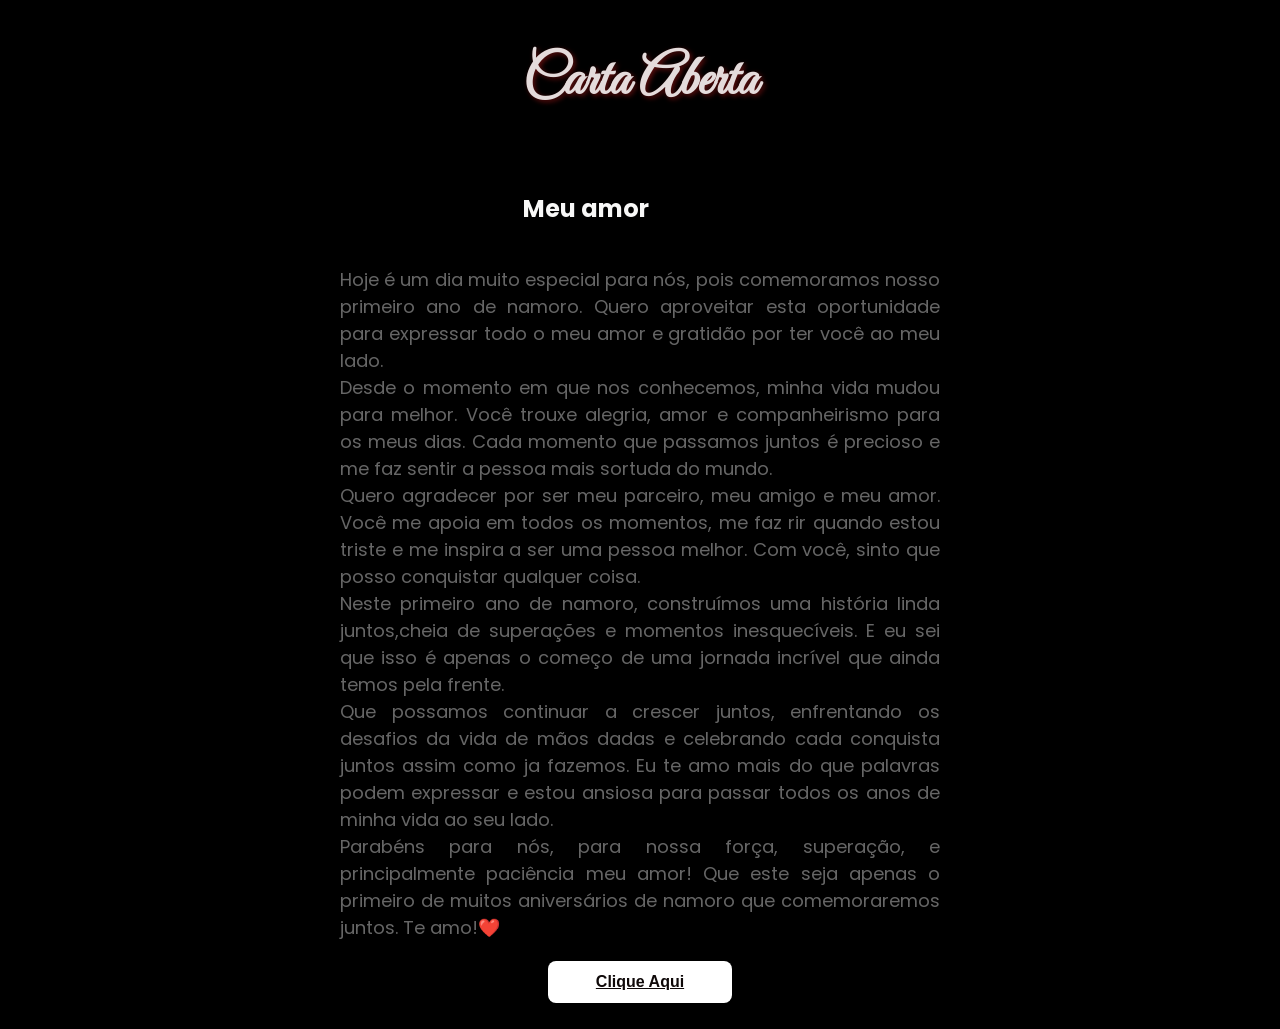
==== index.html @ 9fa2def2 "atualiza mensagem de amor no primeiro aniversário de namoro com novos trechos e formatação" ====
<!DOCTYPE html>
<html lang="pt-br">
<head>
  <meta charset="UTF-8">
  <title>Happy Our Birthday</title>
   <link rel="stylesheet" href="style.css">
  <!-- Importando uma fonte parecida com a do vídeo -->
    <link href="https://fonts.googleapis.com/css2?family=Great+Vibes&display=swap" rel="stylesheet">
    <link href="https://fonts.googleapis.com/css2?family=Poppins:wght@400;700&display=swap" rel="stylesheet">
</head>
<body>
    <header>
        <h1 class="Happy__Birthday"> Carta Aberta</h1>
        <p>para</p>
        <h2 class="h2">Meu amor</h2>

    </header>
    <main>
     
    </main>
         <p class="p">Hoje é um dia muito especial para nós, pois comemoramos nosso primeiro ano de namoro. Quero aproveitar esta oportunidade para expressar todo o meu amor e gratidão por ter você ao meu lado.<br>
Desde o momento em que nos conhecemos, minha vida mudou para melhor. Você trouxe alegria, amor e companheirismo para os meus dias. Cada momento que passamos juntos é precioso e me faz sentir a pessoa mais sortuda do mundo.<br>
Quero agradecer por ser meu parceiro, meu amigo e meu amor. Você me apoia em    todos os momentos, me faz rir quando estou triste e me inspira a ser uma pessoa melhor. Com você, sinto que posso conquistar qualquer coisa.<br>
Neste primeiro ano de namoro, construímos uma história linda juntos,cheia de superações e momentos inesquecíveis. E eu sei que isso é apenas o começo de uma jornada incrível que ainda temos pela frente.<br>
Que possamos continuar a crescer juntos, enfrentando os desafios da vida de mãos dadas e celebrando cada conquista juntos assim como ja fazemos. Eu te amo mais do que palavras podem expressar e estou ansiosa para passar todos os anos de minha vida ao seu lado.<br>
Parabéns para nós, para nossa força, superação, e principalmente paciência meu amor! Que este seja apenas o primeiro de muitos aniversários de namoro que comemoraremos juntos. Te amo!❤️</p>

    <button class="meu-botao" onclick='window.location.href="parabens.html"'>
        <a href="parabens.html" class="meu-botao">Clique Aqui</a>
    </button>

    
     <footer>
        &copy; 2026 - Matheus & Heloa. Todos os direitos reservados.
    </footer>
---- style.css ----
body {
      background-color: #000000;
      display: flex;
      flex-direction: column;
      align-items: center;
      justify-content: center;
     
 
 
    .Happy__Birthday {
      font-family: 'Great Vibes', cursive;
      color: #e4dbdb;
      font-size: 3.5em;
      text-shadow: 2px 2px 5px rgb(92, 13, 13);
      
  
    }
.h1 {
      font-family: 'Great Vibes',  ;
      color: #eee6e6;
      font-size: 5.5em;
      text-shadow: 2px 2px 5px rgb(255, 7, 7);
      align-items: center;
      text-align: center;
      justify-content: center;
  }

     
   .h2 {
    font-family: 'Poppins', sans-serif;
    font-size: 24px;
    color: #f8f8f7;
    align-items: center;
    justify-content: center;

  }
    h3 {      
      font-family: 'Great Vibes',  ;
      color: #eee6e6;
      align-items: center;
      text-align: center;
      font-size: 50px;
}

      .p {
    font-family: 'Poppins', sans-serif;
    font-size: 18px;
    color: #666666;
    text-align: justify;
    margin-top: 20px;
    margin-bottom: 20px;
    width: 80%;
    max-width: 600px;
    align-items: center;
    justify-content: center;
  }

    .footer{
    font-family: 'Poppins', sans-serif;
    font-size: 14px;
    color: #e4dbdb;
    margin-top: 20px;
  }

   /* Estilo base do botão */
    .meu-botao {
            background-color: #ffffff; /* Cor de fundo */
            color: rgb(15, 9, 9); /* Cor do texto */
            padding: 12px 24px; /* Espaçamento interno */
            border: none; /* Remove borda padrão */
            border-radius: 8px; /* Bordas arredondadas */
            cursor: pointer; /* Cursor de mão */
            font-size: 16px; /* Tamanho da fonte */
            font-weight: bold; /* Texto em negrito */
            transition: background-color 0.3s ease, transform 0.2s ease;
    }

        /* Efeito ao passar o mouse */
    .meu-botao:hover {
            background-color: #ec0404; /* Cor mais escura */
            transform: scale(1.05); /* Leve aumento */
    }

        /* Efeito ao clicar */
    .meu-botao:active {
            background-color: #470505;
            transform: scale(0.98); /* Leve redução */
    }
 /* Container para centralizar e dar sombra */
    .img-container {
            display: inline-block;
            padding: 10px;
            background: rgb(59, 2, 2);
            border-radius: 15px;
            box-shadow: 0 4px 10px rgb(59, 59, 59);
            margin-top: 10px;
            margin-bottom: 10px;
            align-items: center;
        }

        /* Imagem arredondada */
    .img-redonda {
            width: 200px;           /* tamanho fixo */
            height: 200px;          /* mantém quadrada para arredondar */
            object-fit: cover;      /* corta a imagem para preencher */
            border-radius: 50%;     /* deixa circular */
            border: 4px solid #0c0303; /* borda verde */
            transition: transform 0.3s ease; /* efeito suave */
        }

        /* Efeito ao passar o mouse */
    .img-redonda:hover {
            transform: scale(1.05); /* aumenta levemente */
        }

   #countdown{
        font-size: 40px;
        color: #ffffff;
        font-weight: bold;
        align-items: center;
        text-align: center;
        justify-content: center;
}

.player {
  display: flex;
  justify-content: center;
  margin-top: 20px;
}







  }
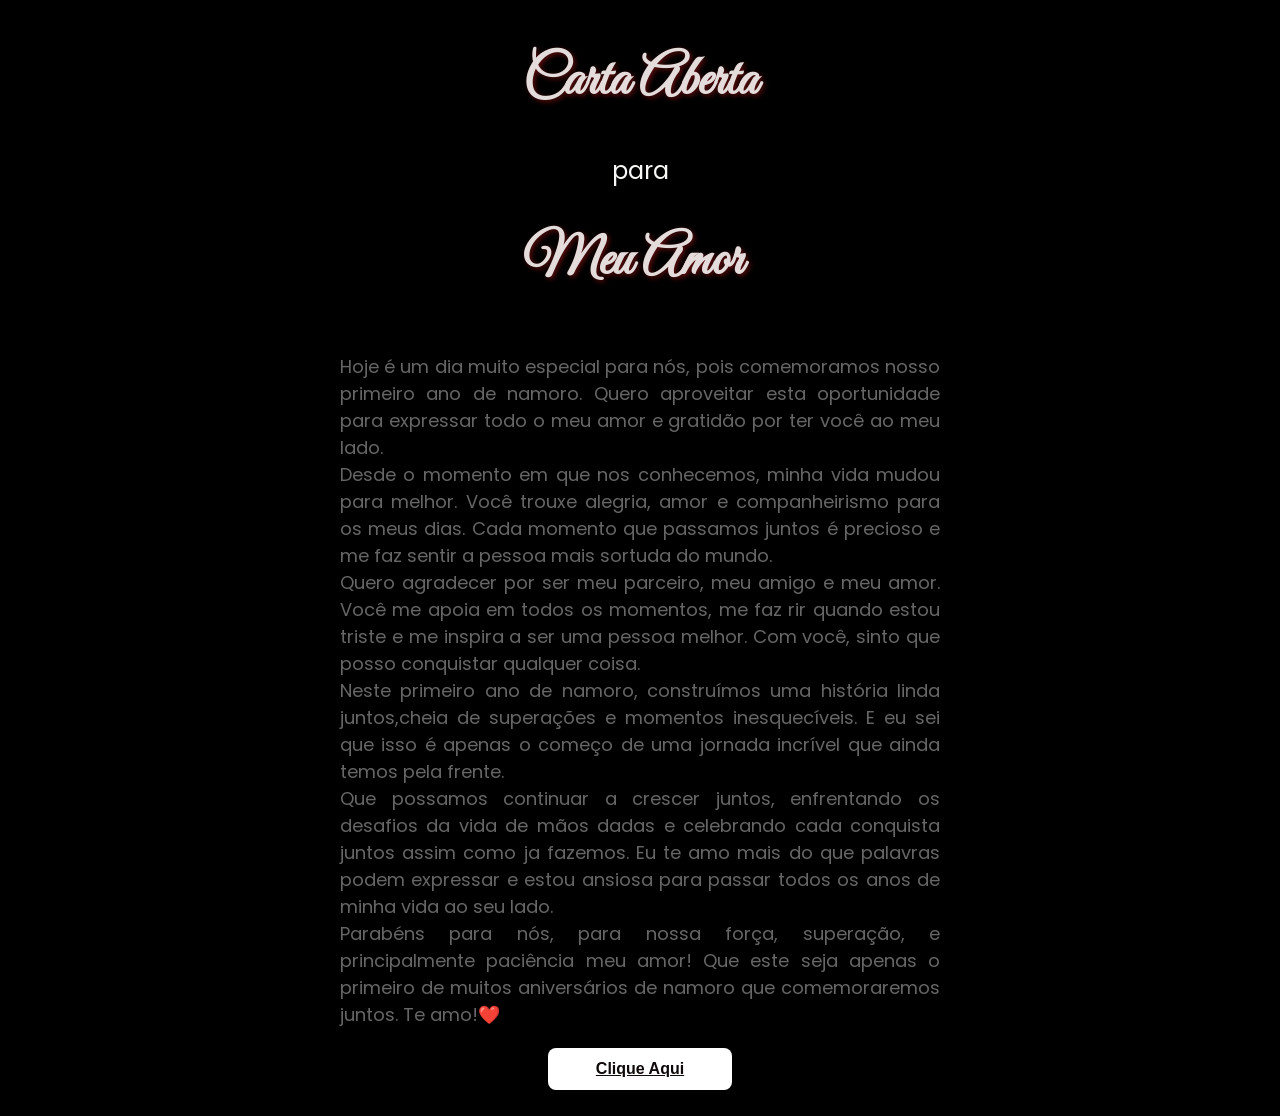
==== commit c7cbeeca: "altera formatação do cabeçalho e centraliza texto na página inicial" ====
--- a/index.html
+++ b/index.html
@@ -11,8 +11,8 @@
 <body>
     <header>
         <h1 class="Happy__Birthday"> Carta Aberta</h1>
-        <p>para</p>
-        <h2 class="h2">Meu amor</h2>
+        <p class="h2">para</p>
+        <h1 class="Happy__Birthday"> Meu Amor</h1>
 
     </header>
     <main>
--- a/style.css
+++ b/style.css
@@ -32,6 +32,7 @@
     color: #f8f8f7;
     align-items: center;
     justify-content: center;
+    text-align: center;
 
   }
     h3 {      
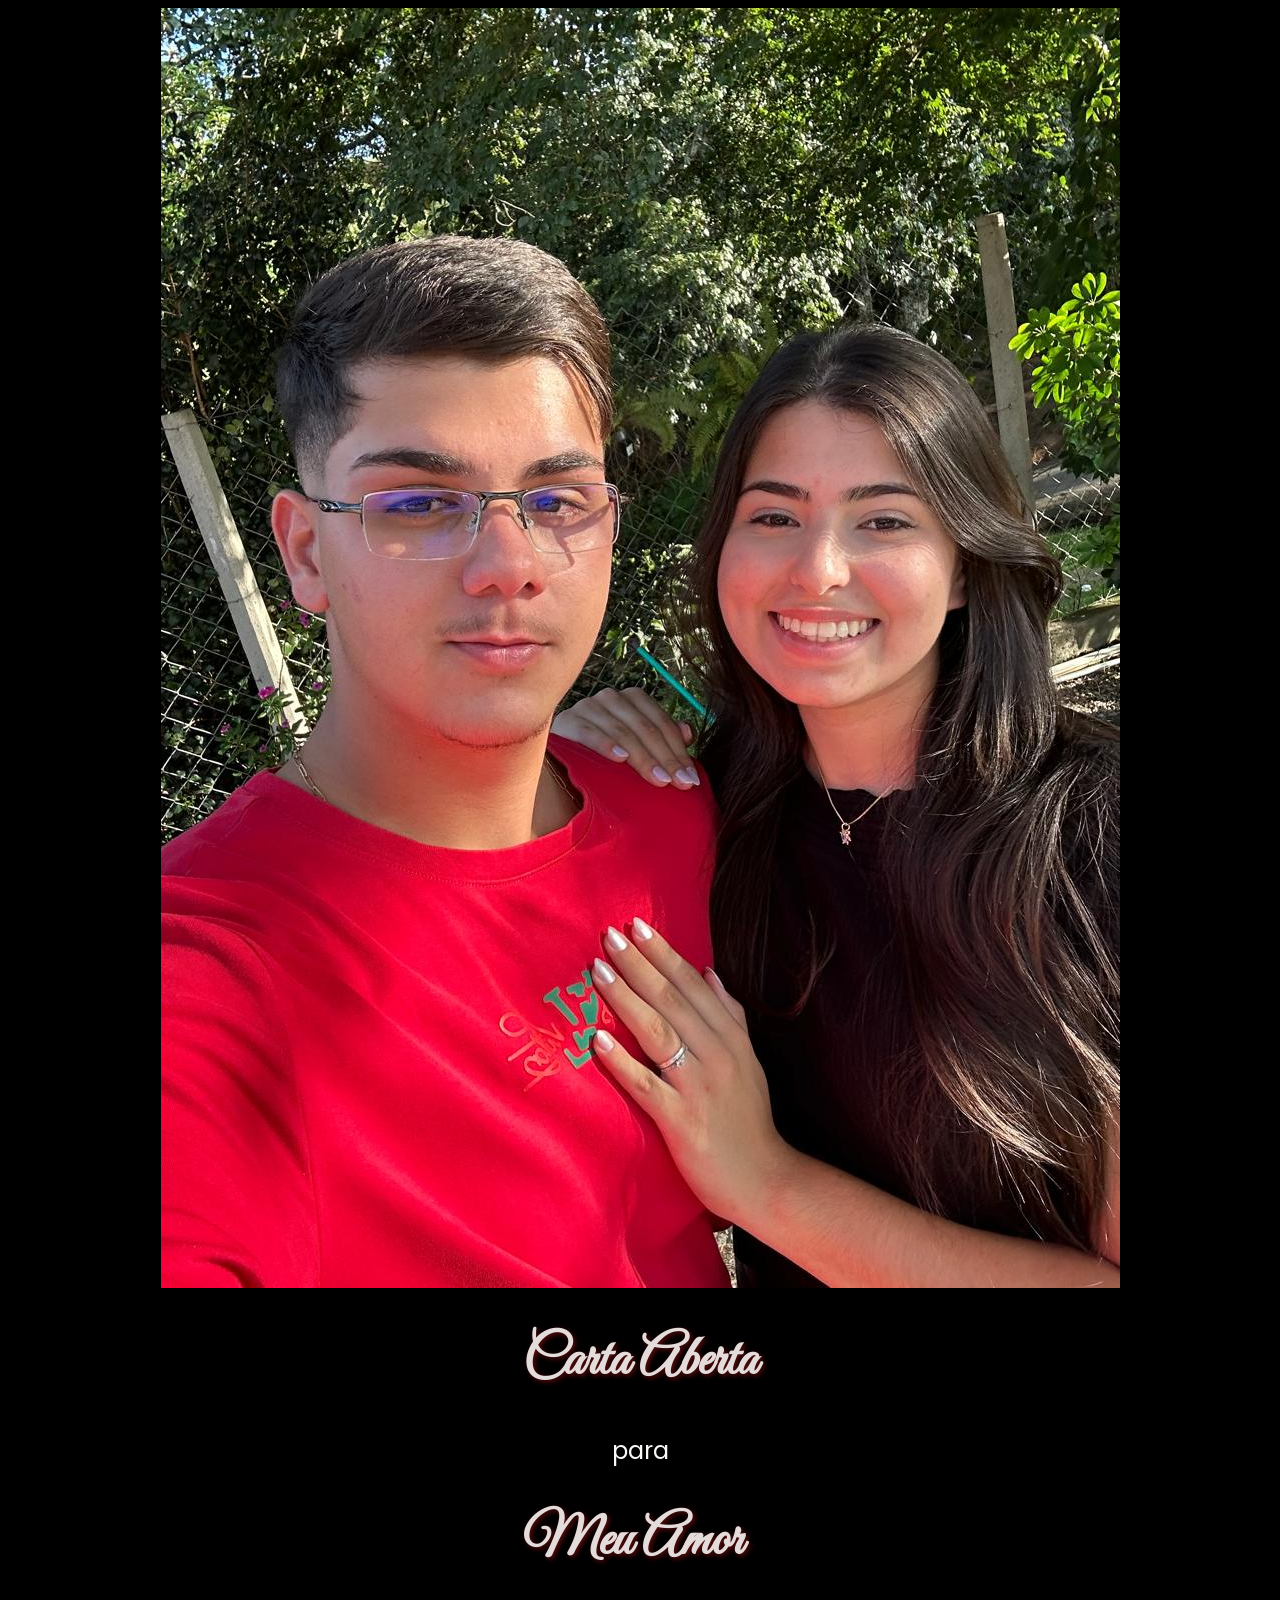
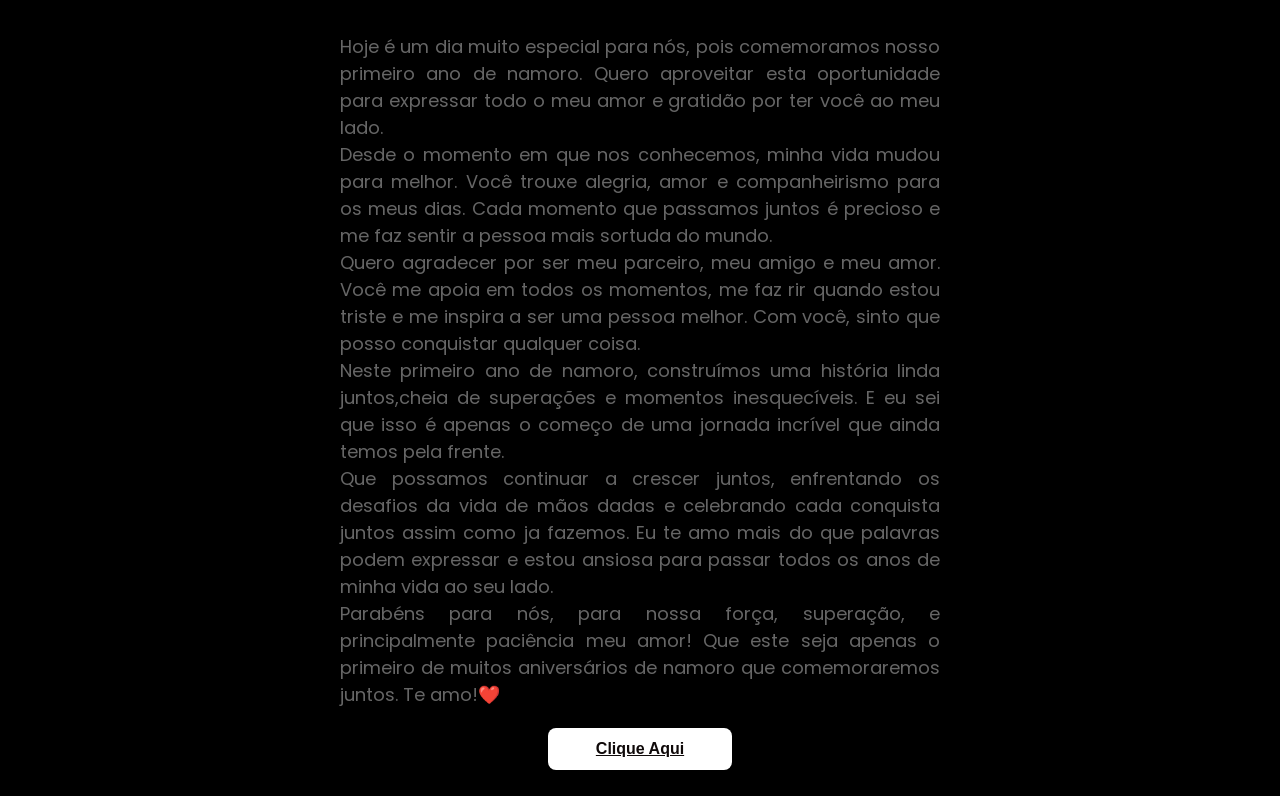
==== commit b6c968ee: "adiciona imagem de amor e reformula cabeçalho com novos títulos" ====
--- a/index.html
+++ b/index.html
@@ -7,12 +7,14 @@
   <!-- Importando uma fonte parecida com a do vídeo -->
     <link href="https://fonts.googleapis.com/css2?family=Great+Vibes&display=swap" rel="stylesheet">
     <link href="https://fonts.googleapis.com/css2?family=Poppins:wght@400;700&display=swap" rel="stylesheet">
+    <img src="H&M 01.jpeg" alt="Imagem de amor" class="imagem">
 </head>
 <body>
     <header>
         <h1 class="Happy__Birthday"> Carta Aberta</h1>
         <p class="h2">para</p>
-        <h1 class="Happy__Birthday"> Meu Amor</h1>
+        <h1 class="Happy__Birthday"> Meu  Amor </h1>
+       
 
     </header>
     <main>
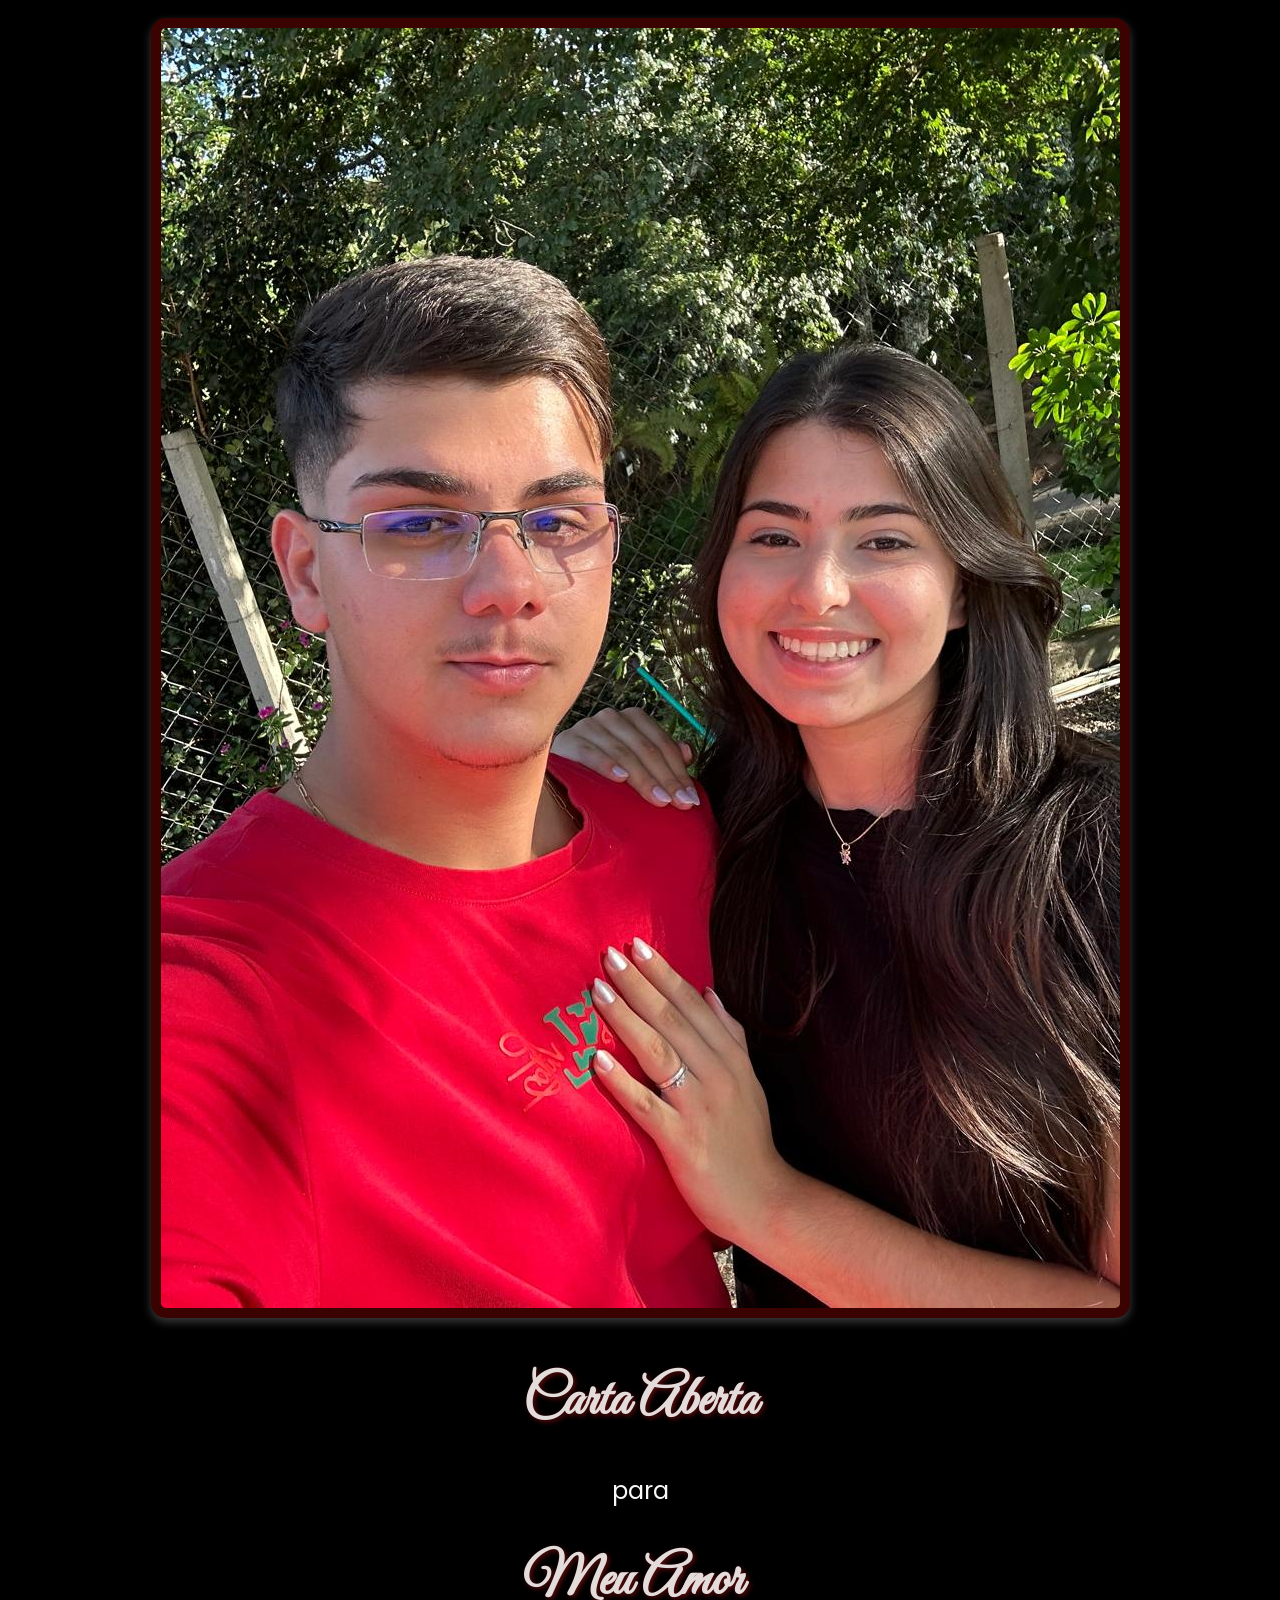
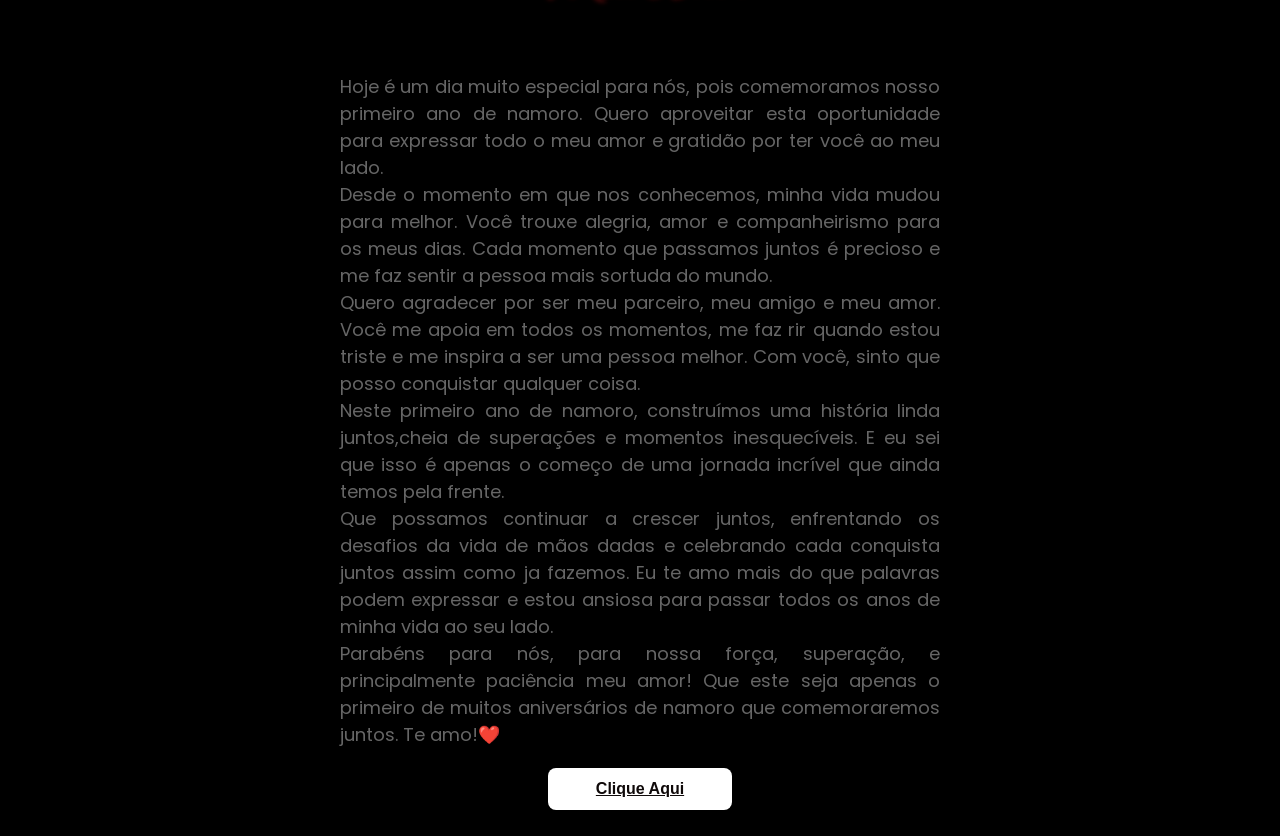
==== commit 0708ac3e: "adiciona estilo à classe de imagem com padding, fundo e sombra" ====
--- a/index.html
+++ b/index.html
@@ -7,7 +7,7 @@
   <!-- Importando uma fonte parecida com a do vídeo -->
     <link href="https://fonts.googleapis.com/css2?family=Great+Vibes&display=swap" rel="stylesheet">
     <link href="https://fonts.googleapis.com/css2?family=Poppins:wght@400;700&display=swap" rel="stylesheet">
-    <img src="H&M 01.jpeg" alt="Imagem de amor" class="imagem">
+    <img class="img" src="H&M 01.jpeg" alt="Imagem de amor" class="imagem">
 </head>
 <body>
     <header>
--- a/style.css
+++ b/style.css
@@ -130,6 +130,15 @@
 }
 
 
+.img {
+  display: inline-block;
+  padding: 10px;
+  background: rgb(59, 2, 2);
+  border-radius: 15px;
+  box-shadow: 0 4px 10px rgb(59, 59, 59);
+  margin-top: 10px;
+  margin-bottom: 10px;
+}
 
 
 
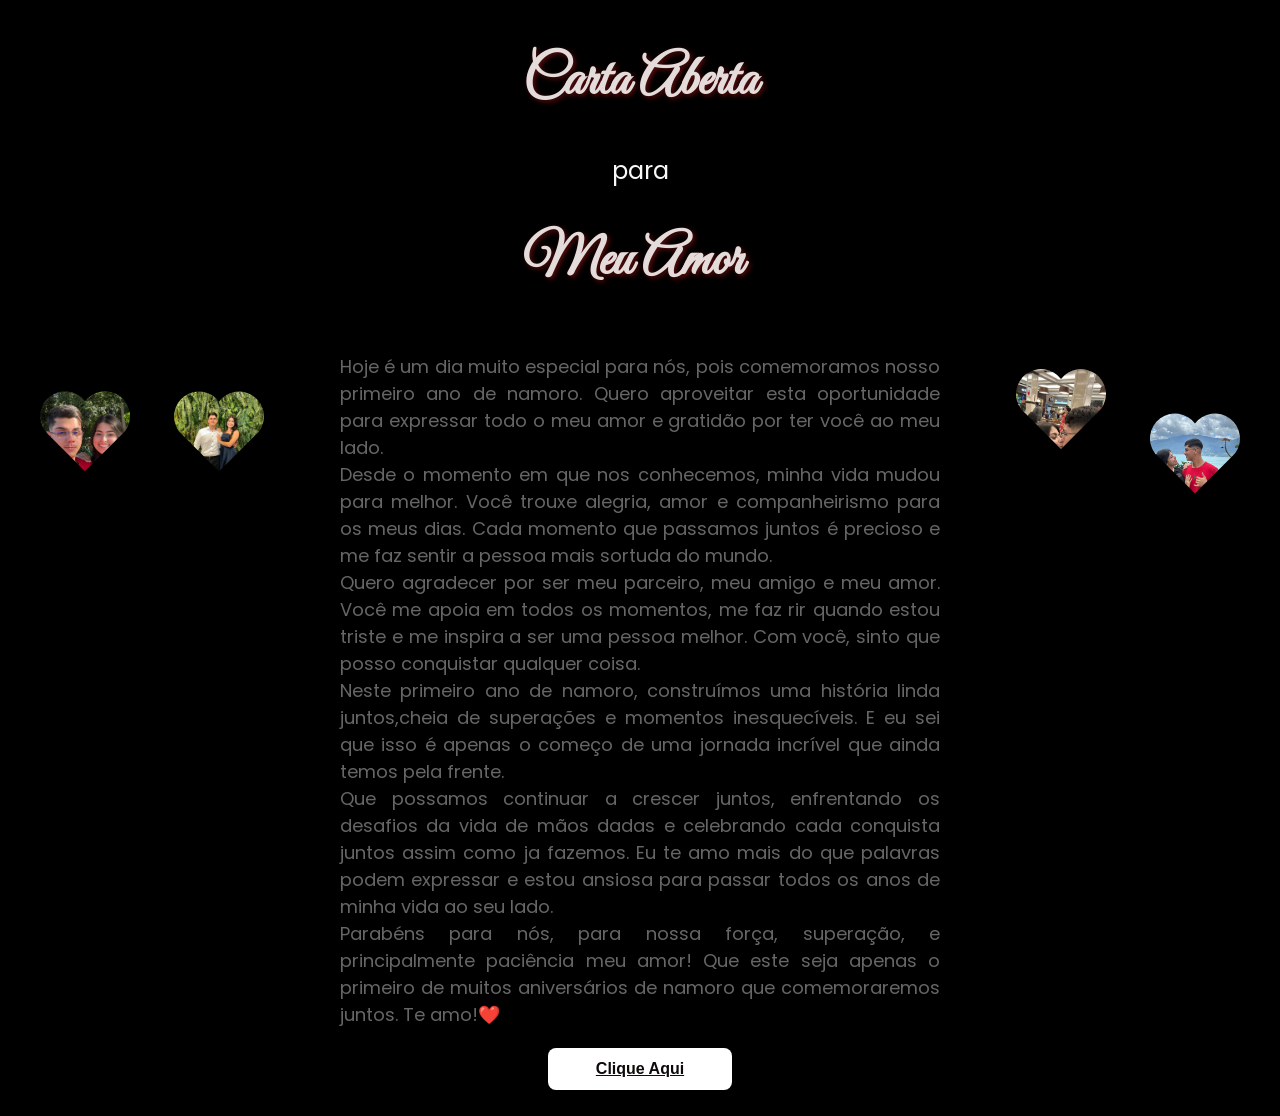
==== commit bb6c4dba: "adiciona imagens de amor nas laterais e ajusta estilo das classes lado-esquerdo e lado-direito" ====
--- a/index.html
+++ b/index.html
@@ -7,7 +7,7 @@
   <!-- Importando uma fonte parecida com a do vídeo -->
     <link href="https://fonts.googleapis.com/css2?family=Great+Vibes&display=swap" rel="stylesheet">
     <link href="https://fonts.googleapis.com/css2?family=Poppins:wght@400;700&display=swap" rel="stylesheet">
-    <img class="img" src="H&M 01.jpeg" alt="Imagem de amor" class="imagem">
+    
 </head>
 <body>
     <header>
@@ -15,7 +15,15 @@
         <p class="h2">para</p>
         <h1 class="Happy__Birthday"> Meu  Amor </h1>
        
+<div class="lado-esquerdo">
+    <img src="H&M 01.jpeg" class="coracao">
+    <img src="H&M 02.jpeg" class="coracao">
+</div>
 
+<div class="lado-direito">
+    <img src="H&M 03.jpeg" class="coracao">
+    <img src="H&M 04.jpeg" class="coracao">
+</div>
     </header>
     <main>
      
--- a/style.css
+++ b/style.css
@@ -134,14 +134,32 @@
   display: inline-block;
   padding: 10px;
   background: rgb(59, 2, 2);
-  border-radius: 15px;
+  border-radius: 70px;
   box-shadow: 0 4px 10px rgb(59, 59, 59);
-  margin-top: 10px;
-  margin-bottom: 10px;
+  margin-top: 30px;
+  margin-bottom: 30px;
 }
 
 
+.lado-esquerdo{
+    position: fixed;
+    left: 20px;
+    top: 50%;
+    transform: translateY(-50%);
+}
 
+.lado-direito{
+    position: fixed;
+    right: 20px;
+    top: 50%;
+    transform: translateY(-50%);
+}
+
+.coracao{
+    width:100px;
+    margin:15px;
+    clip-path: path("M50 90 L10 50 A20 20 0 0 1 50 20 A20 20 0 0 1 90 50 Z");
+}
 
 
   }
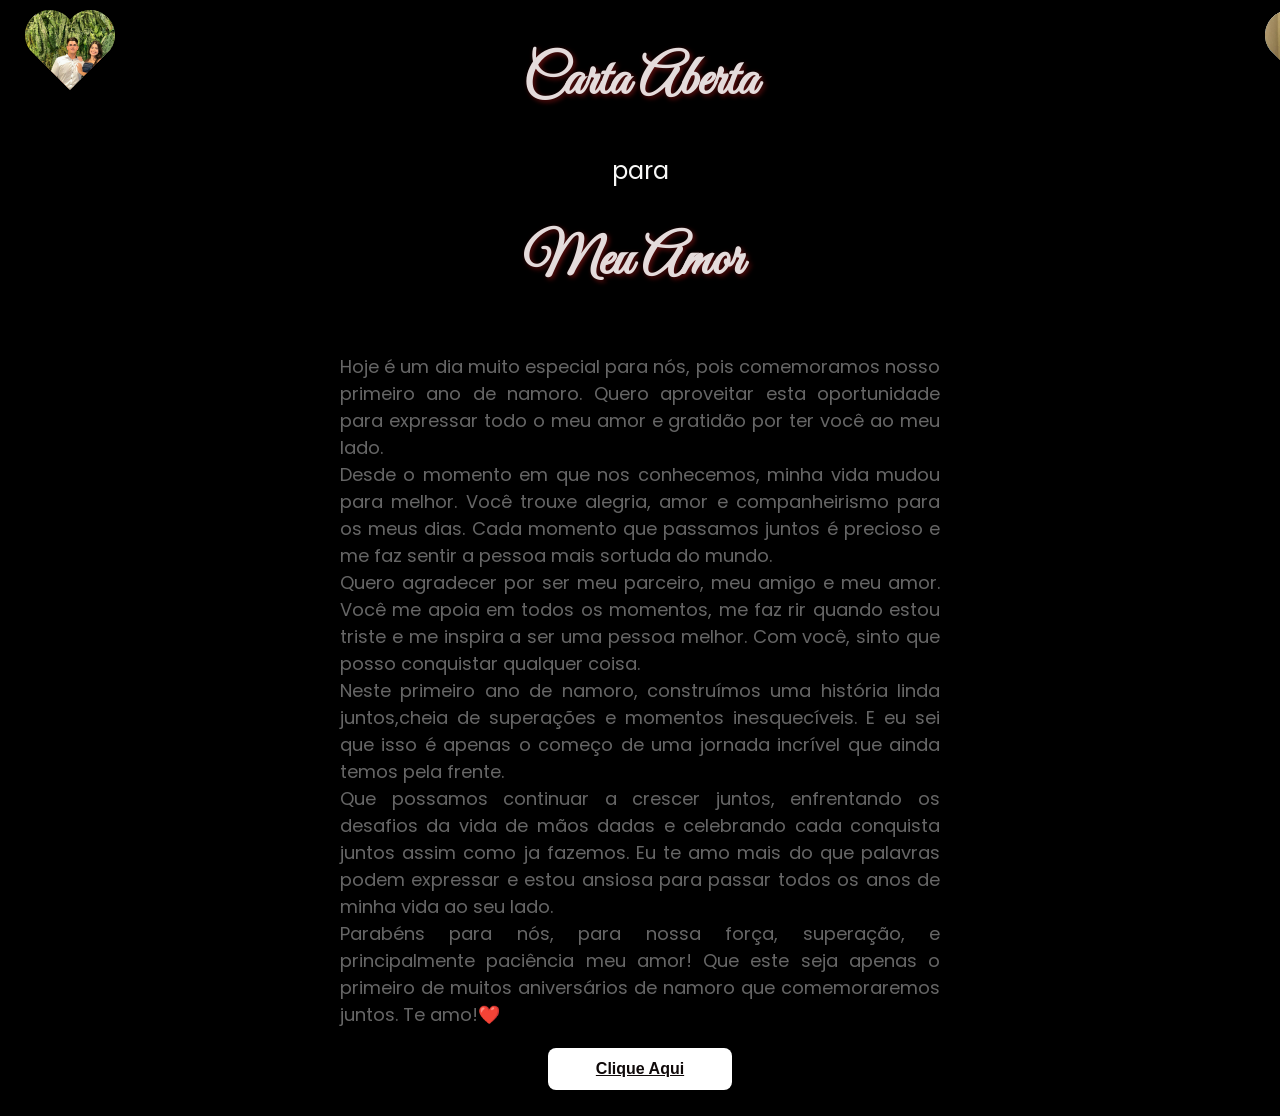
==== commit 61367da4: "adiciona novas imagens nas classes lado-esquerdo e lado-direito, ajusta posicionamento e animação da" ====
--- a/index.html
+++ b/index.html
@@ -18,11 +18,13 @@
 <div class="lado-esquerdo">
     <img src="H&M 01.jpeg" class="coracao">
     <img src="H&M 02.jpeg" class="coracao">
+    <img src="H&M 06.jpeg" class="coracao">
 </div>
 
 <div class="lado-direito">
     <img src="H&M 03.jpeg" class="coracao">
     <img src="H&M 04.jpeg" class="coracao">
+    <img src="H&M 05.jpeg" class="coracao">
 </div>
     </header>
     <main>
--- a/style.css
+++ b/style.css
@@ -140,25 +140,47 @@
   margin-bottom: 30px;
 }
 
-
 .lado-esquerdo{
     position: fixed;
     left: 20px;
-    top: 50%;
-    transform: translateY(-50%);
+    bottom: 20px;
+    top: 0;
+    
 }
 
 .lado-direito{
     position: fixed;
     right: 20px;
-    top: 50%;
-    transform: translateY(-50%);
+    bottom: 20px;
+    top: 0;
+    }
+    
+
+.coracao{
+    width: 120px;
+    position: absolute;
+    clip-path: path("M50 90 L10 50 A20 20 0 0 1 50 20 A20 20 0 0 1 90 50 Z");
+}
+@keyframes subir {
+    0%{
+        transform: translateY(100vh);
+    }
+
+    100%{
+        transform: translateY(-150px);
+    }
 }
 
-.coracao{
-    width:100px;
-    margin:15px;
-    clip-path: path("M50 90 L10 50 A20 20 0 0 1 50 20 A20 20 0 0 1 90 50 Z");
+.c1{
+  animation: subir 10s linear infinite;
+}
+
+.c2{
+  animation: subir 14s linear infinite;
+}
+
+.c3{
+  animation: subir 18s linear infinite;
 }
 
 
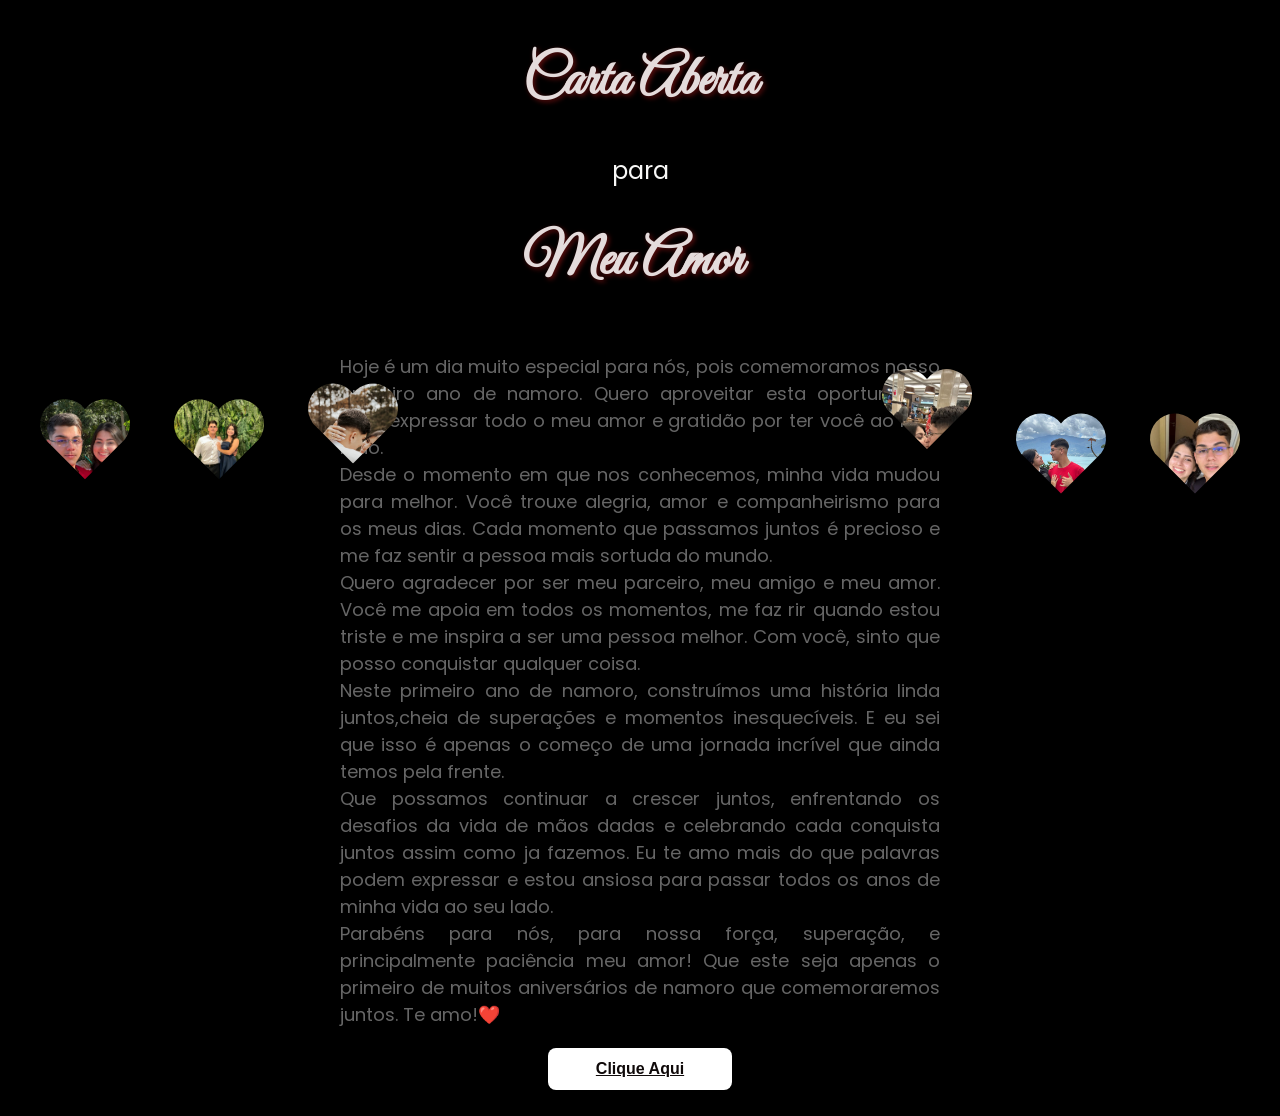
==== commit 878509c3: "corrige extensão da imagem na classe lado-esquerdo e ajusta posicionamento das classes lado-esquerdo" ====
--- a/index.html
+++ b/index.html
@@ -18,7 +18,7 @@
 <div class="lado-esquerdo">
     <img src="H&M 01.jpeg" class="coracao">
     <img src="H&M 02.jpeg" class="coracao">
-    <img src="H&M 06.jpeg" class="coracao">
+    <img src="H&M 06.PNG" class="coracao">
 </div>
 
 <div class="lado-direito">
--- a/style.css
+++ b/style.css
@@ -140,47 +140,25 @@
   margin-bottom: 30px;
 }
 
+
 .lado-esquerdo{
     position: fixed;
     left: 20px;
-    bottom: 20px;
-    top: 0;
-    
+    top: 50%;
+    transform: translateY(-50%);
 }
 
 .lado-direito{
     position: fixed;
     right: 20px;
-    bottom: 20px;
-    top: 0;
-    }
-    
+    top: 50%;
+    transform: translateY(-50%);
+}
 
 .coracao{
-    width: 120px;
-    position: absolute;
+    width:100px;
+    margin:15px;
     clip-path: path("M50 90 L10 50 A20 20 0 0 1 50 20 A20 20 0 0 1 90 50 Z");
-}
-@keyframes subir {
-    0%{
-        transform: translateY(100vh);
-    }
-
-    100%{
-        transform: translateY(-150px);
-    }
-}
-
-.c1{
-  animation: subir 10s linear infinite;
-}
-
-.c2{
-  animation: subir 14s linear infinite;
-}
-
-.c3{
-  animation: subir 18s linear infinite;
 }
 
 
